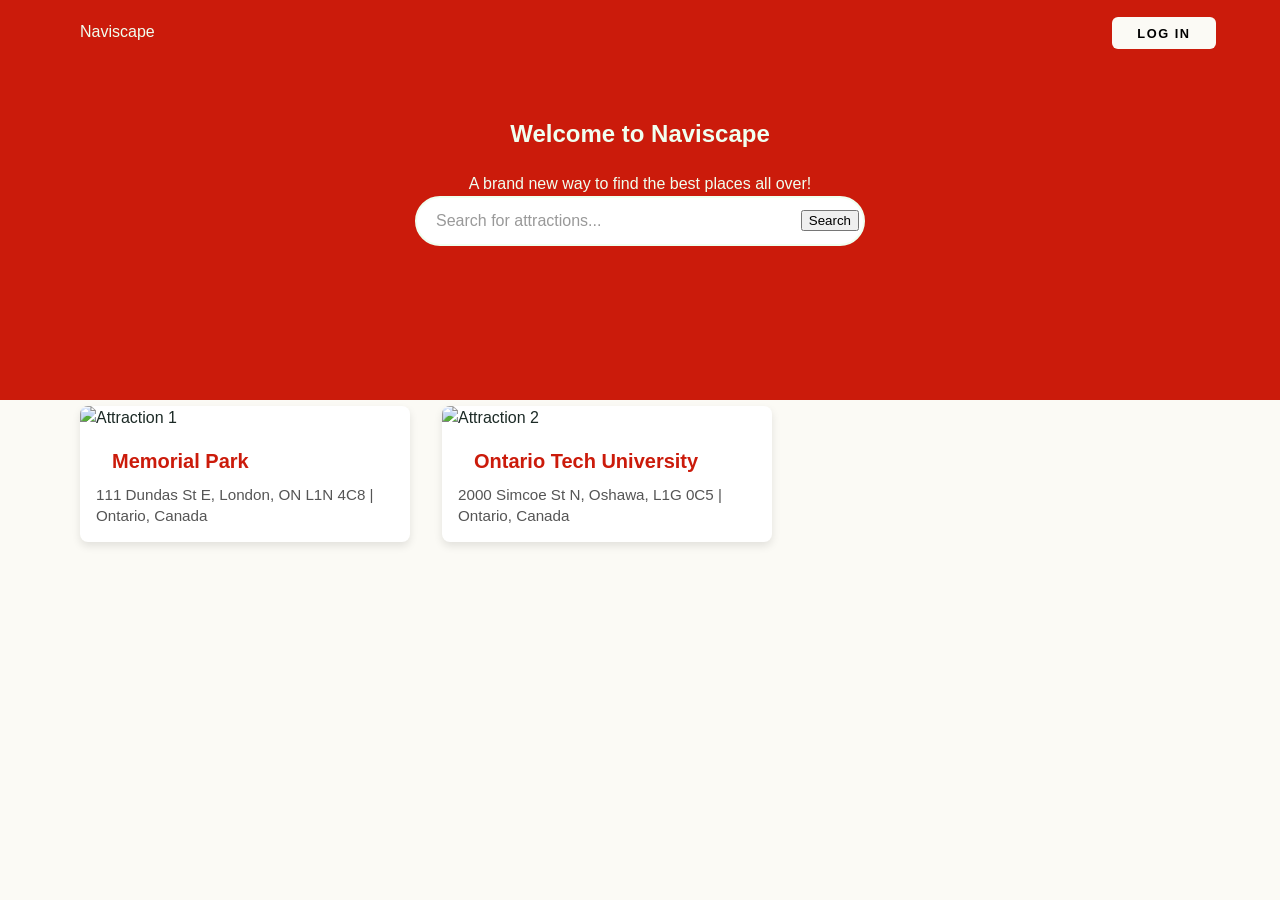
==== src/html/index.html @ 5d4040d6 "chore: some adjustments" ====
<!DOCTYPE html>
<html lang="en">
    <head>
        <meta charset="UTF-8">
        <meta name="viewport" content="width=device-width, initial-scale=1.0">
        <meta name="description" content="PLACEHOLDER">
        <meta name="theme-color" content="#1f2f26">
        <title>Naviscape - Home</title>
        <link rel="stylesheet" href="../styles/index-style.css">
    </head>
    <body>
        <!-- Website header -->
        <header class="site-header">
            <a class="website-brand" href="index.html" aria-label="AnalyticBoost home">
                Naviscape
            </a>
            <nav id="site-navigation" class="site-navigation" aria-label="Main navigation">
                <a class="button-login" href=login-page.html aria-hidden="true">Log In</a>
            </nav>
        </header>

        <main id="top">
            <section class="hero">
                <div class="hero-content">
                    <h1>Welcome to Naviscape</h1>
                    <p>A brand new way to find the best places all over!</p>
                    <form class="search-content" action="/search" method="get">
                        <input type="search" class="search-input" name="q" placeholder="Search for attractions..." aria-label="Search for attractions">
                        <button type="submit" class="search-button">Search</button>
                    </form>
                </div>
            </section>

            <section class="display-card">
                <div class="card">
                    <img src="../../images/memorial-park.jpg" alt="Attraction 1" class="card-image">
                    <div class="card-content">
                        <h3 class="card-title">
                            <a href="https://maps.app.goo.gl/gqbaBrvbkUGMTpo18" class="card-link">Memorial Park</a>
                        </h3>
                        <p class="card-text">
                            111 Dundas St E, London, ON L1N 4C8 | Ontario, Canada
                        </p>
                    </div>
                </div>
        
                <div class="card">
                    <img src="../../images/on-tech.jpg" alt="Attraction 2" class="card-image">
                    <div class="card-content">
                        <h3 class="card-title">
                            <a href="https://maps.app.goo.gl/y6AatCySADk6Cjkj9" class="card-link">Ontario Tech University</a>
                        </h3>
                        <p class="card-text">
                            2000 Simcoe St N, Oshawa, L1G 0C5 | Ontario, Canada
                        </p>
                    </div>
                </div>
        </main>
    </body>
</html>
---- src/styles/index-style.css ----
:root {
    --main-theme-color: #cb1b0b;    
    --text-header-color: #F0FFF0;   
}

* {box-sizing: border-box;}

html{
    scroll-behavior: smooth;
    overflow-x: hidden;
}

body{
    margin: 0;
    width: 100%;
    max-width: 100%;
    color: #1c2a26;
    font-family: 'Ariel', sans-serif;
    line-height: 1.5;
    background: #fbfaf5;
}

a{
    text-decoration: none;
    color: var(--text-header-color);
    padding: 1rem;
    align-items: center;
}

.site-header {
	position: absolute;
	top: -1rem;
	width: 100%;
	display: flex;
	align-items: center;
    justify-content: left;
	padding: 1.25rem clamp(1.25rem, 5vw, 5rem);
	color: #000000;
    /* background: var(--main-theme-color); */
}

.site-header::before {
    content: "";
    position: absolute;
    z-index: -1;
    inset: 0 0 -20rem;
    background: var(--main-theme-color);
    pointer-events: none;
}

.card {
    width: 330px;
    height: auto;
    background-color: #ffffff;
    border-radius: 8px;
    box-shadow: 0 4px 8px rgba(0, 0, 0, 0.1);
    overflow: hidden;
    font-family: Arial, sans-serif;
    position: relative;
    transition: transform 0.3s ease, box-shadow 0.3s ease;
}

.logo { display: flex; align-items: center; gap: 0.7rem; text-decoration: none; font-size: 1.4rem; line-height: 1.05; letter-spacing: 0.03em; }
.logo small { font-size: 0.7em; opacity: 0.8; }
.logo-image { display: block; width: 8.5rem; height: 7.5rem; object-fit: contain; }
.site-navigation { display: flex; flex: 1; gap: clamp(1rem, 1.5vw, 2.75rem); font: 0.8rem Arial, sans-serif; text-transform: uppercase; letter-spacing: 0.12em; }
.site-navigation a { transform: translateY(1px); text-decoration: none; color: var(--text-header-color); font-weight: 600; }
/* .site-navigation a:hover, .site-nav a:focus-visible { text-decoration: underline; text-underline-offset: 0.4rem; } */
.menu-toggle { display: none; }
.button { display: inline-flex; gap: 1.7rem; align-items: center; padding: .85rem 1.2rem; text-decoration: none; font: .7rem Arial, sans-serif; letter-spacing: .13em; text-transform: uppercase; border: 1px solid; }
.site-navigation .button-login {display: flex; justify-content: center; margin-left: auto; margin-top: auto; border-radius: 6px; background: #fbfaf5; width: 6.5rem; height: 1.5rem; border-color: (rgba(0 ,0 ,0 , 0.2)); color: #000000; }

.hero-content { display: flex; flex-direction: column; justify-content: center; align-items: center; text-align: center; padding: 0 1.25rem; margin-top: 6rem; color: var(--text-header-color); }
.hero-content p { margin: 0; }

.search-content { display: flex; align-items: center; max-width: 450px; width: 100%; border: 2px solid var(--text-header-color); border-radius: 50px; padding: 4px; background-color: #ffffff; transition: all 0.3s ease-in-out; }
.search-input { flex: 1; border: none; outline: none; padding: 10px 15px; font-size: 16px; color: #333333; background: transparent;}
.search-input::placeholder { color: #999999; }
/* .search-button { display: flex; align-items: center; justify-content: center; background-color: var(--main-theme-color); color: white; border: none; border-radius: 6px; width: 40px; height: 40px; cursor: pointer; transition: background-color 0.3s ease-in-out; padding-left: 10rem;} */

.display-card { padding-top: 10rem; padding-left: 5rem; display: grid; grid-template-columns: repeat(2, 330px); gap: 2rem;}
.card-image { width: 100%; display: block; }
.card-content { padding: 1rem; }
.card-title{ margin: 0 0 0.5rem; font-size: 1.25rem; }
.card-text { margin:0; color: #555; font-size: 0.95rem; line-height: 1.4; }
.card-link { color: var(--main-theme-color); text-decoration: none; }
.card-link::after { content: ""; position: absolute; top: 0; right: 0; bottom: 0; left: 0; z-index: 1;}
.card:hover { transform: translateY(-5px); box-shadow: 0 8px 16px rgba(0, 0, 0, 0.2); cursor: pointer; }
.card:focus-within { outline: 2px solid var(--main-theme-color); outline-offset: 4px; }
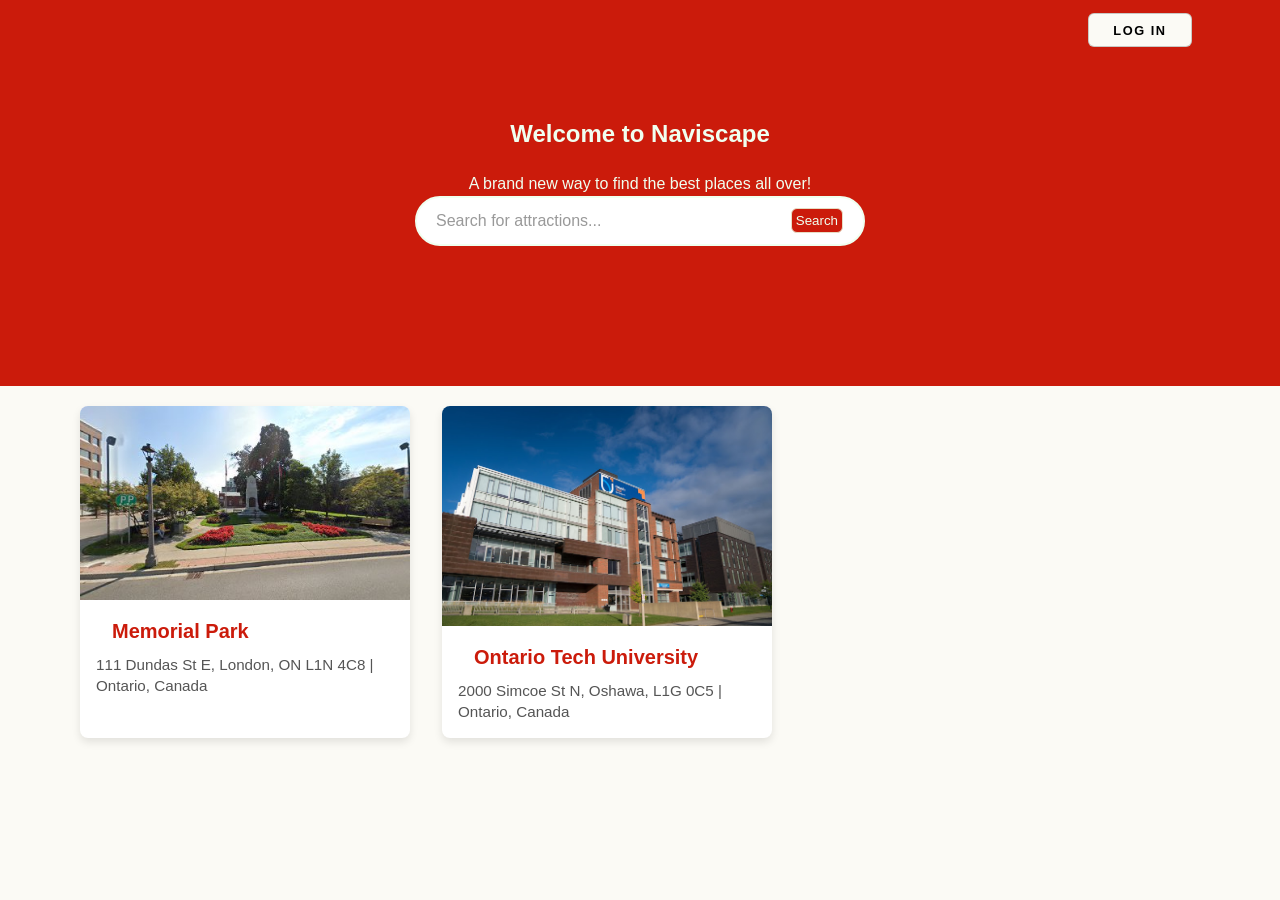
==== commit 2b0fe04b: "chore: some styling adjustments" ====
--- a/src/html/index.html
+++ b/src/html/index.html
@@ -3,17 +3,13 @@
     <head>
         <meta charset="UTF-8">
         <meta name="viewport" content="width=device-width, initial-scale=1.0">
-        <meta name="description" content="PLACEHOLDER">
-        <meta name="theme-color" content="#1f2f26">
         <title>Naviscape - Home</title>
-        <link rel="stylesheet" href="../styles/index-style.css">
+        <!-- <link rel="stylesheet" href="../styles/index-style.css"> -->
+         <link rel="stylesheet" href="../styles/index-style.css">
     </head>
     <body>
         <!-- Website header -->
         <header class="site-header">
-            <a class="website-brand" href="index.html" aria-label="AnalyticBoost home">
-                Naviscape
-            </a>
             <nav id="site-navigation" class="site-navigation" aria-label="Main navigation">
                 <a class="button-login" href=login-page.html aria-hidden="true">Log In</a>
             </nav>
@@ -33,7 +29,7 @@
 
             <section class="display-card">
                 <div class="card">
-                    <img src="../../images/memorial-park.jpg" alt="Attraction 1" class="card-image">
+                    <img src="../../images/MemorialPark.jpg" alt="Attraction 1" class="card-image">
                     <div class="card-content">
                         <h3 class="card-title">
                             <a href="https://maps.app.goo.gl/gqbaBrvbkUGMTpo18" class="card-link">Memorial Park</a>
@@ -45,7 +41,7 @@
                 </div>
         
                 <div class="card">
-                    <img src="../../images/on-tech.jpg" alt="Attraction 2" class="card-image">
+                    <img src="../../images/OnTech.jpg" alt="Attraction 2" class="card-image">
                     <div class="card-content">
                         <h3 class="card-title">
                             <a href="https://maps.app.goo.gl/y6AatCySADk6Cjkj9" class="card-link">Ontario Tech University</a>
@@ -57,4 +53,4 @@
                 </div>
         </main>
     </body>
-</html>+</html> 
--- a/src/styles/index-style.css
+++ b/src/styles/index-style.css
@@ -67,7 +67,7 @@
 .site-navigation a { transform: translateY(1px); text-decoration: none; color: var(--text-header-color); font-weight: 600; }
 /* .site-navigation a:hover, .site-nav a:focus-visible { text-decoration: underline; text-underline-offset: 0.4rem; } */
 .menu-toggle { display: none; }
-.button { display: inline-flex; gap: 1.7rem; align-items: center; padding: .85rem 1.2rem; text-decoration: none; font: .7rem Arial, sans-serif; letter-spacing: .13em; text-transform: uppercase; border: 1px solid; }
+/* .button-login { display: inline-flex; gap: 1.7rem; align-items: center; padding: .85rem 1.2rem; text-decoration: none; font: .7rem Arial, sans-serif; letter-spacing: .13em; text-transform: uppercase; border: 1px solid;} */
 .site-navigation .button-login {display: flex; justify-content: center; margin-left: auto; margin-top: auto; border-radius: 6px; background: #fbfaf5; width: 6.5rem; height: 1.5rem; border-color: (rgba(0 ,0 ,0 , 0.2)); color: #000000; }
 
 .hero-content { display: flex; flex-direction: column; justify-content: center; align-items: center; text-align: center; padding: 0 1.25rem; margin-top: 6rem; color: var(--text-header-color); }
@@ -88,3 +88,28 @@
 .card:hover { transform: translateY(-5px); box-shadow: 0 8px 16px rgba(0, 0, 0, 0.2); cursor: pointer; }
 .card:focus-within { outline: 2px solid var(--main-theme-color); outline-offset: 4px; }
 
+button{
+    padding: 0.25rem 0.25rem;
+    border: 1px solid #e7dcc4;
+    border-radius: 6px;
+    background: var(--main-theme-color);
+    color: #F0FFF0;
+    cursor: pointer;
+    margin-left: auto;
+    margin-right: 1rem;
+}
+
+.site-navigation .button-login {
+    display: flex; 
+    justify-content: center; 
+    align-items: center;
+    margin-left: auto;
+    margin-top: 0.5rem;
+    margin-right: 1.5rem;      
+    border-radius: 6px;
+    background: #fbfaf5;
+    width: 6.5rem;
+    height: 2rem;
+    border: 1px solid rgba(0, 0, 0, 0.2); 
+    color: #000000; 
+}
--- a/src/styles/index-style.css
+++ b/src/styles/index-style.css
@@ -67,7 +67,7 @@
 .site-navigation a { transform: translateY(1px); text-decoration: none; color: var(--text-header-color); font-weight: 600; }
 /* .site-navigation a:hover, .site-nav a:focus-visible { text-decoration: underline; text-underline-offset: 0.4rem; } */
 .menu-toggle { display: none; }
-.button { display: inline-flex; gap: 1.7rem; align-items: center; padding: .85rem 1.2rem; text-decoration: none; font: .7rem Arial, sans-serif; letter-spacing: .13em; text-transform: uppercase; border: 1px solid; }
+/* .button-login { display: inline-flex; gap: 1.7rem; align-items: center; padding: .85rem 1.2rem; text-decoration: none; font: .7rem Arial, sans-serif; letter-spacing: .13em; text-transform: uppercase; border: 1px solid;} */
 .site-navigation .button-login {display: flex; justify-content: center; margin-left: auto; margin-top: auto; border-radius: 6px; background: #fbfaf5; width: 6.5rem; height: 1.5rem; border-color: (rgba(0 ,0 ,0 , 0.2)); color: #000000; }
 
 .hero-content { display: flex; flex-direction: column; justify-content: center; align-items: center; text-align: center; padding: 0 1.25rem; margin-top: 6rem; color: var(--text-header-color); }
@@ -88,3 +88,28 @@
 .card:hover { transform: translateY(-5px); box-shadow: 0 8px 16px rgba(0, 0, 0, 0.2); cursor: pointer; }
 .card:focus-within { outline: 2px solid var(--main-theme-color); outline-offset: 4px; }
 
+button{
+    padding: 0.25rem 0.25rem;
+    border: 1px solid #e7dcc4;
+    border-radius: 6px;
+    background: var(--main-theme-color);
+    color: #F0FFF0;
+    cursor: pointer;
+    margin-left: auto;
+    margin-right: 1rem;
+}
+
+.site-navigation .button-login {
+    display: flex; 
+    justify-content: center; 
+    align-items: center;
+    margin-left: auto;
+    margin-top: 0.5rem;
+    margin-right: 1.5rem;      
+    border-radius: 6px;
+    background: #fbfaf5;
+    width: 6.5rem;
+    height: 2rem;
+    border: 1px solid rgba(0, 0, 0, 0.2); 
+    color: #000000; 
+}
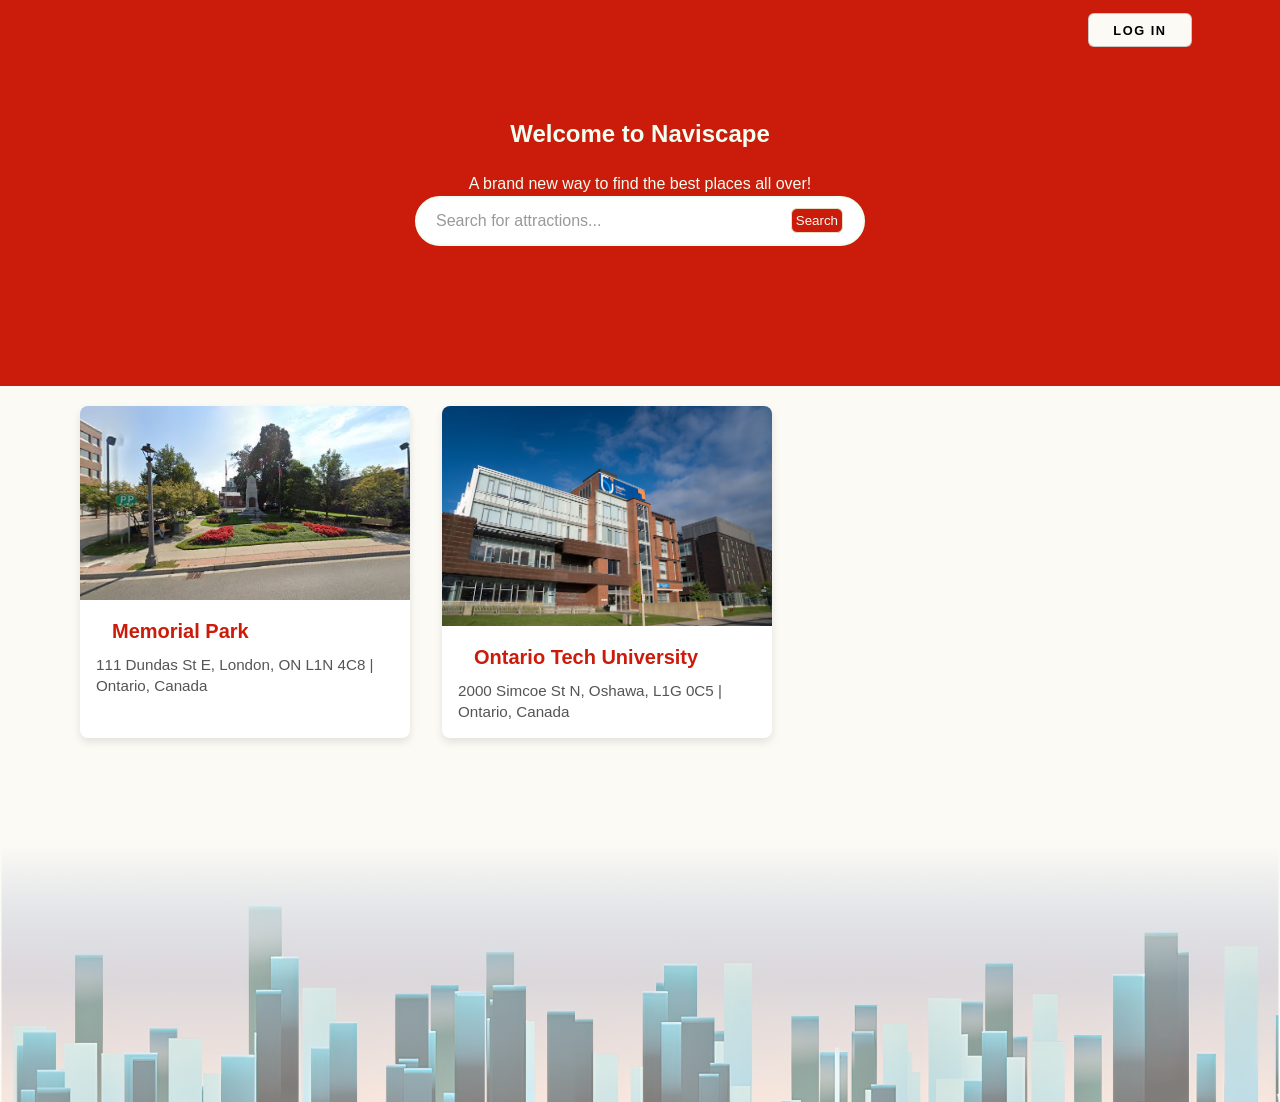
==== commit ac783f7b: "feat: add background city skyline style to page footers" ====
--- a/src/html/index.html
+++ b/src/html/index.html
@@ -26,7 +26,6 @@
                     </form>
                 </div>
             </section>
-
             <section class="display-card">
                 <div class="card">
                     <img src="../../images/MemorialPark.jpg" alt="Attraction 1" class="card-image">
@@ -39,7 +38,6 @@
                         </p>
                     </div>
                 </div>
-        
                 <div class="card">
                     <img src="../../images/OnTech.jpg" alt="Attraction 2" class="card-image">
                     <div class="card-content">
@@ -51,6 +49,11 @@
                         </p>
                     </div>
                 </div>
+            </section>
+            
+            <div class="bottom-city-fader">
+                <img src="../../images/city-background.png" alt="City Skyline Background" class="faded-city-img">
+            </div>
         </main>
     </body>
 </html> 
--- a/src/styles/index-style.css
+++ b/src/styles/index-style.css
@@ -112,4 +112,36 @@
     height: 2rem;
     border: 1px solid rgba(0, 0, 0, 0.2); 
     color: #000000; 
+}
+
+.bottom-city-fader {
+    position: relative;
+    width: 100%;
+    height: 300px;
+    margin-top: 4rem;
+    overflow: hidden;
+    opacity: 0.5;
+}
+
+.faded-city-img {
+    width: 100%;
+    height: 100%;
+    object-fit: cover;
+    object-position: top;
+}
+
+.bottom-city-fader::after {
+    content: "";
+    position: absolute;
+    top: 0;
+    left: 0;
+    width: 100%;
+    height: 100%;
+    background: linear-gradient(
+        to bottom, 
+        #fbfaf5 0%,
+        #fbfaf5 15%, 
+        rgba(251, 250, 245, 0) 60% 
+    );
+    pointer-events: none;
 }
--- a/src/styles/index-style.css
+++ b/src/styles/index-style.css
@@ -112,4 +112,36 @@
     height: 2rem;
     border: 1px solid rgba(0, 0, 0, 0.2); 
     color: #000000; 
+}
+
+.bottom-city-fader {
+    position: relative;
+    width: 100%;
+    height: 300px;
+    margin-top: 4rem;
+    overflow: hidden;
+    opacity: 0.5;
+}
+
+.faded-city-img {
+    width: 100%;
+    height: 100%;
+    object-fit: cover;
+    object-position: top;
+}
+
+.bottom-city-fader::after {
+    content: "";
+    position: absolute;
+    top: 0;
+    left: 0;
+    width: 100%;
+    height: 100%;
+    background: linear-gradient(
+        to bottom, 
+        #fbfaf5 0%,
+        #fbfaf5 15%, 
+        rgba(251, 250, 245, 0) 60% 
+    );
+    pointer-events: none;
 }
